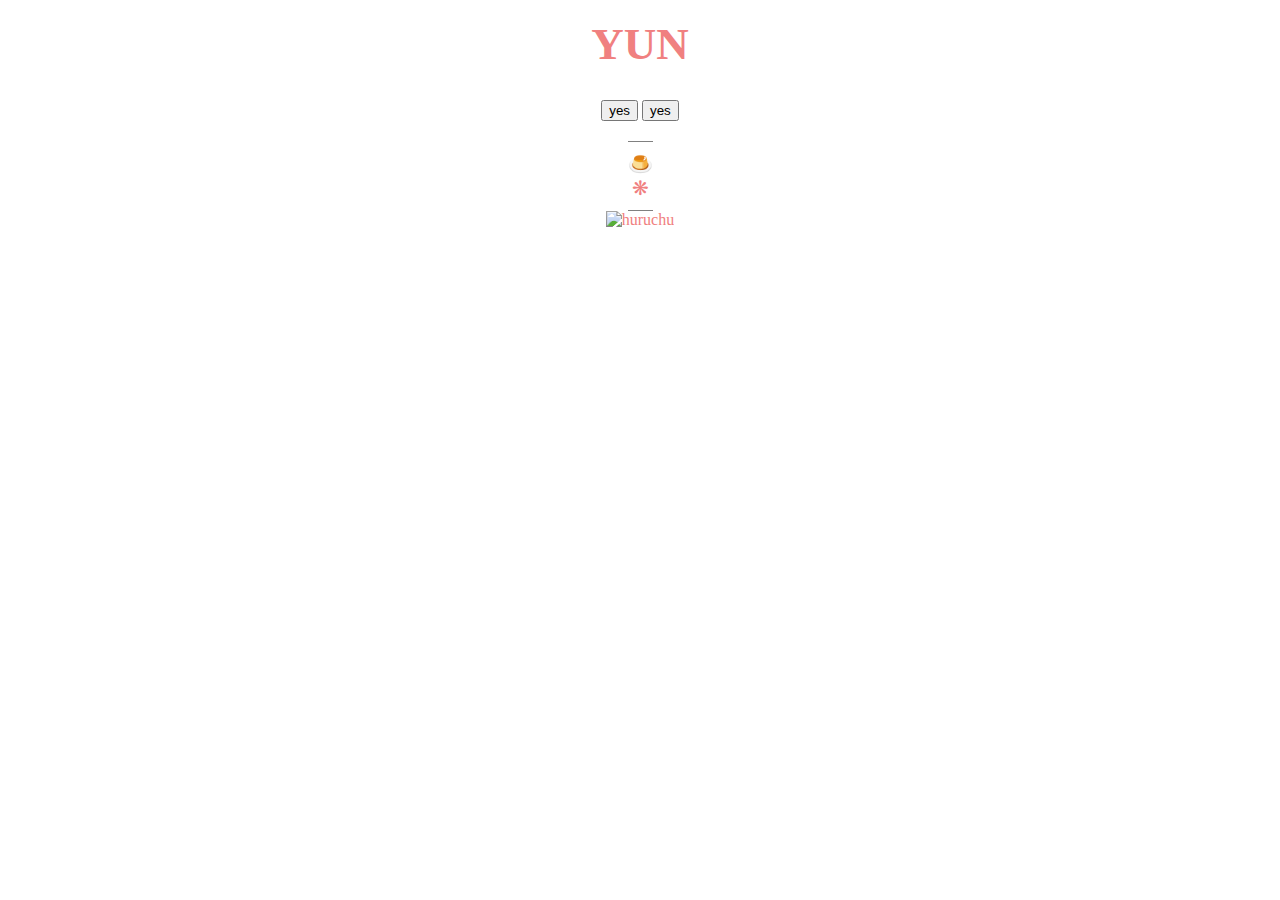
==== happiness.html @ 2ae06708 "erste yun" ====
<!DOCTYPE html>
<html>
  <head>
    <meta charset="utf-8">
    <title></title>
    <link rel="stylesheet" href="happiness-style.css">
  </head>
  <body>
    <h1><a href="index.html">YUN</a></h1>
    <input type="button" value="yes" onclick="
      document.querySelector('body').style.backgroundColor = '#42108B';
      document.querySelector('body').style.color = 'pink';
    ">
    <input type="button" value="yes" onclick="
      document.querySelector('body').style.backgroundColor = 'white';
      document.querySelector('body').style.color = 'black';
    ">
    <ol>
      <li><a href="happiness.html">🍮</a></li>
      <li><a href="index.html">❋</a></li>
    </ol>
    <a href="https://youtu.be/5OuWW9Zuexk">
    <img src="img/huruchu.JPG" alt="huruchu" width="662" height="894">
    </a>

  </body>
</html>
---- happiness-style.css ----
body{
  text-align: center;
}
a {
  color: LightCoral;
  text-decoration: none;
}
h1 {
  font-size:45px;
  text-align:center;
  margin: 0;
  padding: 10px;
  color: LightCoral;
}
h2 {
  color: MediumTurquoise;
}
ol {
  font-size:20px;
  display: table;
  margin: 0px;
  margin-left: auto;
  margin-right: auto;
  list-style: none;
  padding-left: 0;
  padding-top: 10px;
  padding-bottom: 10px;
  text-align: center;
  border-bottom: 1px solid grey;
  border-top: 1px solid grey;
}
input{
  margin-top: 20px;
  margin-bottom: 20px;
}
#grid {
  text-align: center;
}
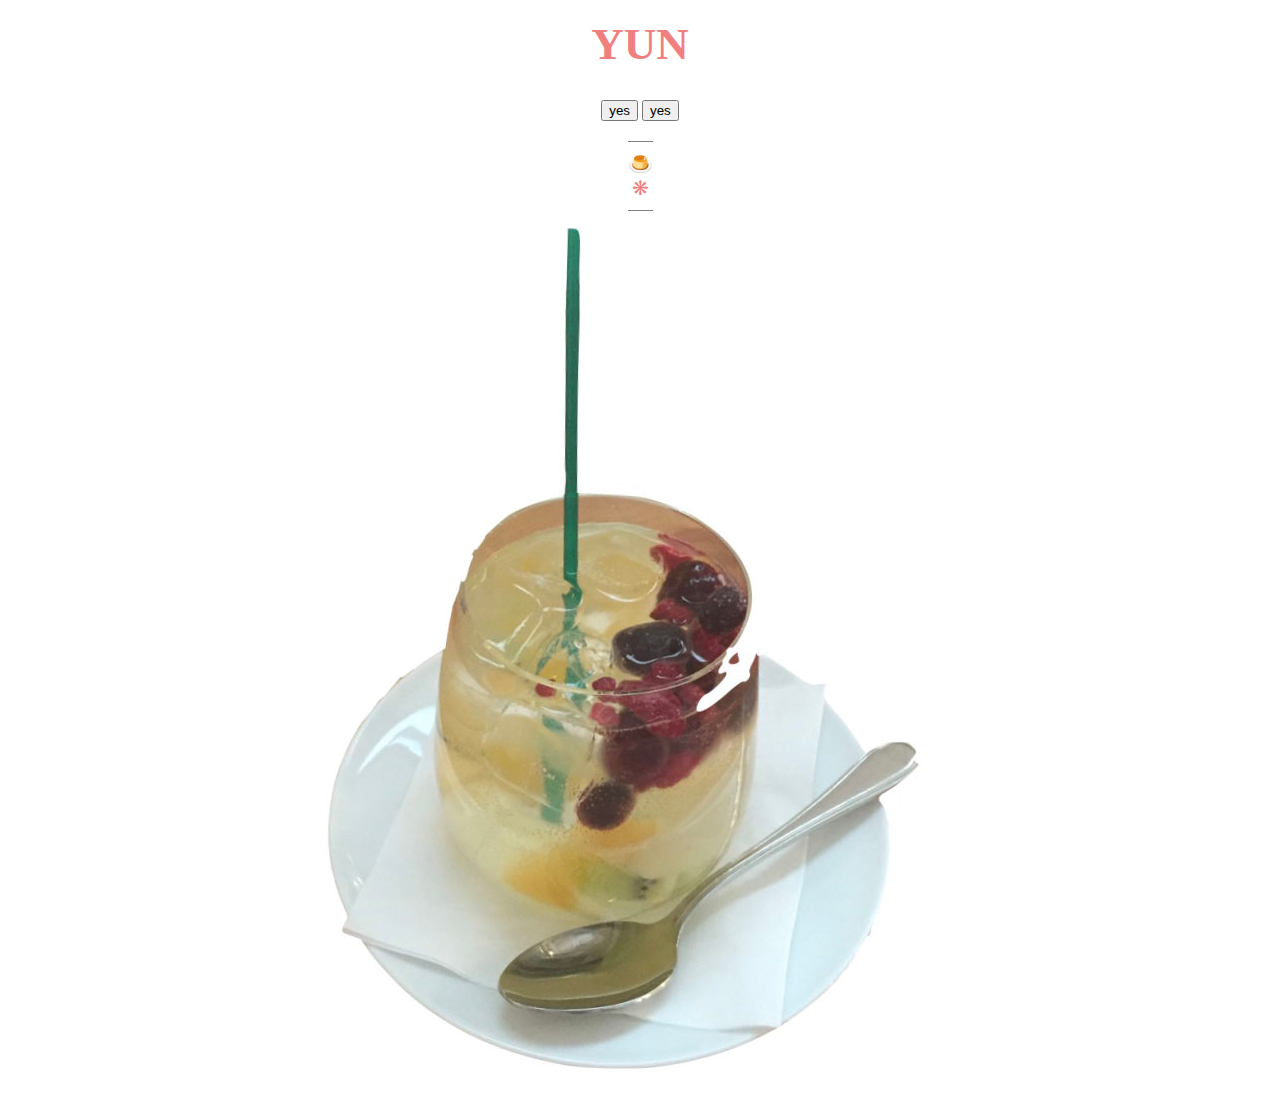
==== commit 1ba30c98: "zweite yun" ====
--- a/happiness.html
+++ b/happiness.html
@@ -20,7 +20,7 @@
       <li><a href="index.html">❋</a></li>
     </ol>
     <a href="https://youtu.be/5OuWW9Zuexk">
-    <img src="img/huruchu.JPG" alt="huruchu" width="662" height="894">
+    <img src="huruchu.JPG" alt="huruchu" width="662" height="894">
     </a>
 
   </body>
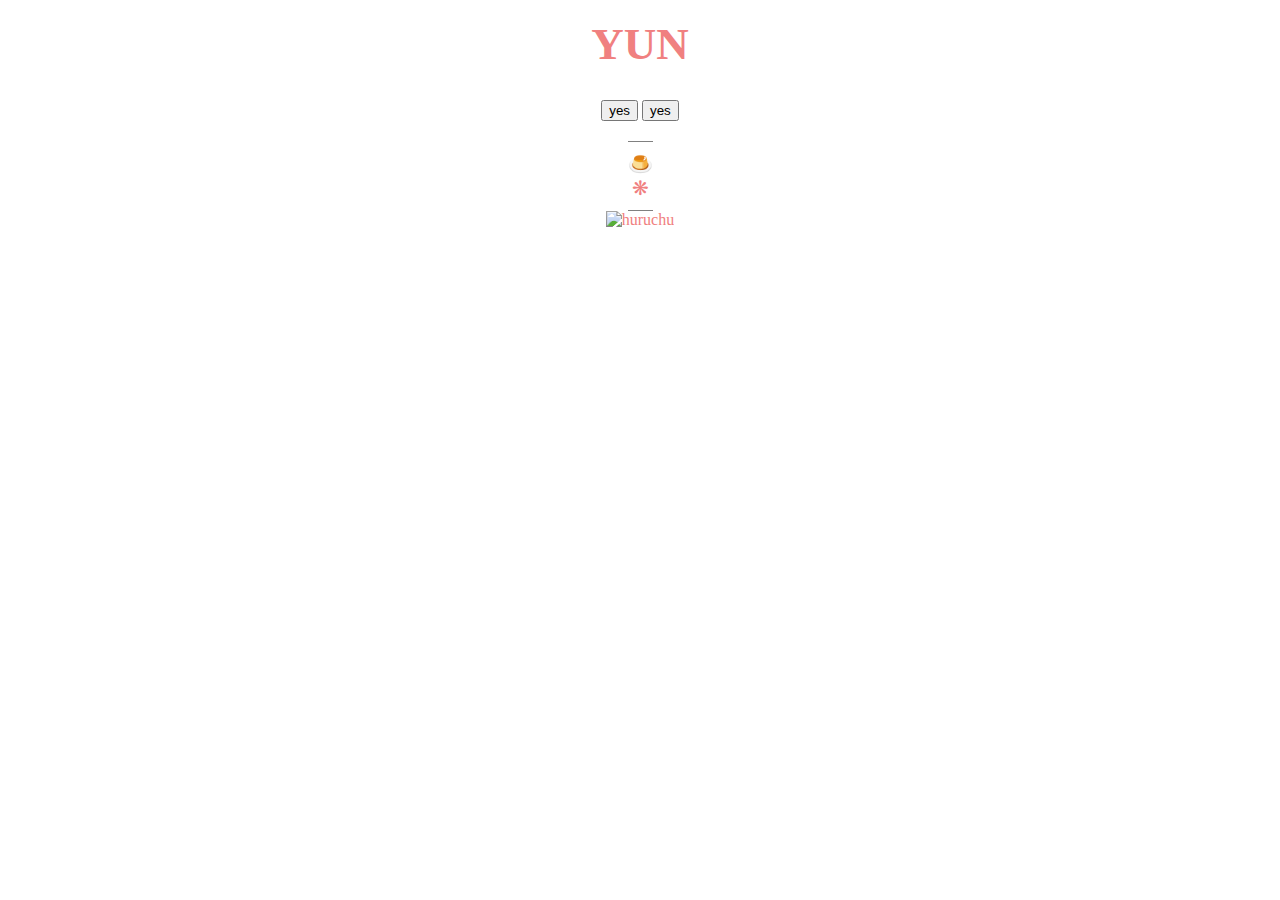
==== commit 3eae10e0: "dritte yun" ====
--- a/happiness.html
+++ b/happiness.html
@@ -20,8 +20,7 @@
       <li><a href="index.html">❋</a></li>
     </ol>
     <a href="https://youtu.be/5OuWW9Zuexk">
-    <img src="huruchu.JPG" alt="huruchu" width="662" height="894">
+    <img src="huruchu.png" alt="huruchu" width="30%">
     </a>
-
   </body>
 </html>
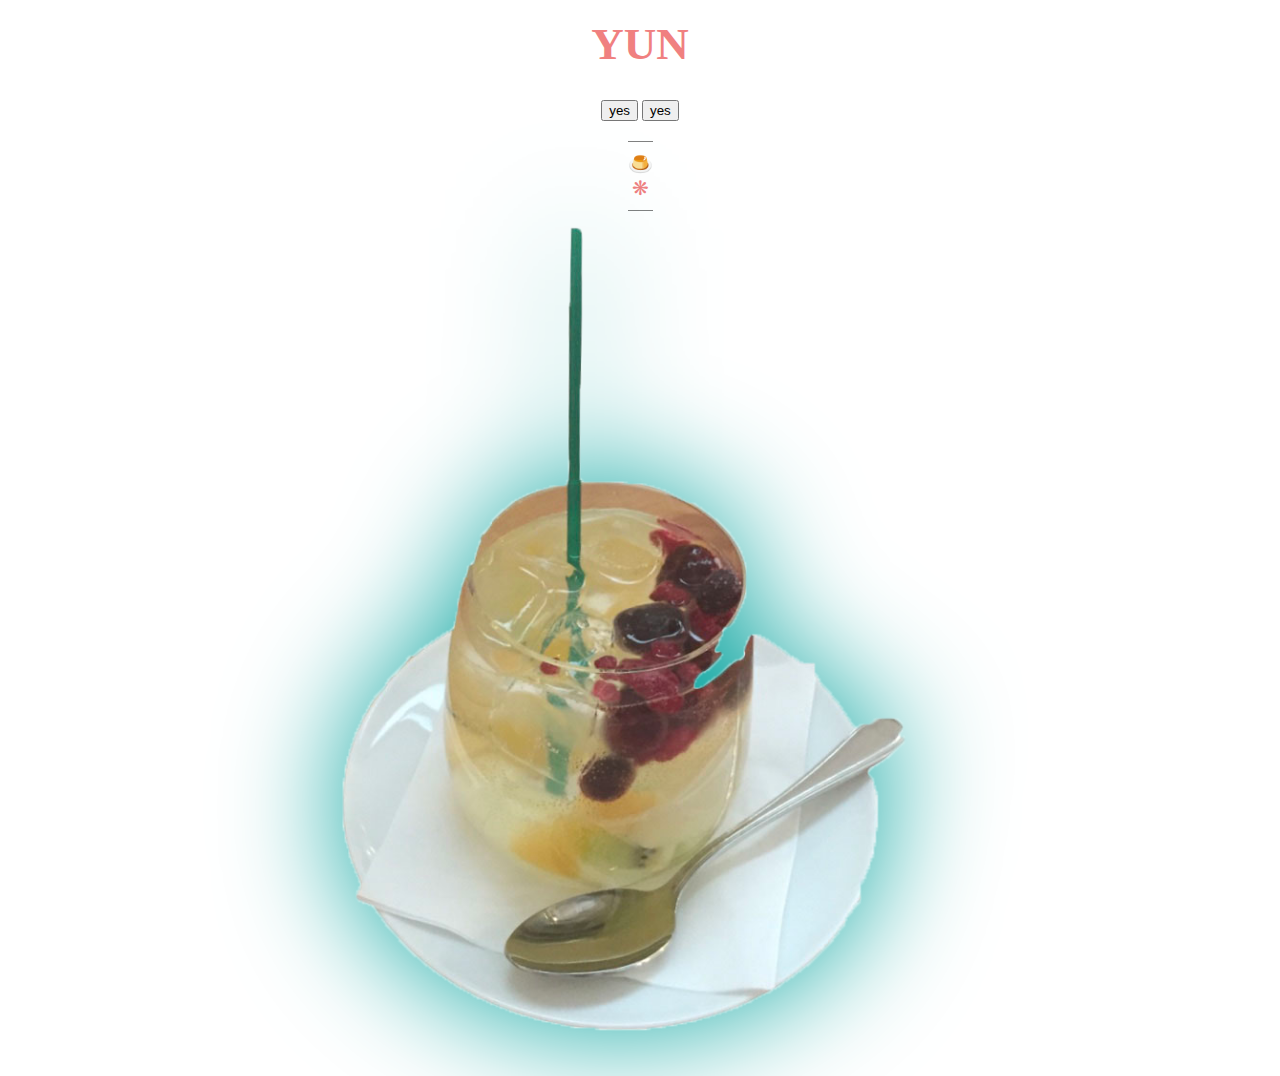
==== commit a7ec2d45: "dritte yun" ====
--- a/happiness.html
+++ b/happiness.html
@@ -20,7 +20,7 @@
       <li><a href="index.html">❋</a></li>
     </ol>
     <a href="https://youtu.be/5OuWW9Zuexk">
-    <img src="huruchu.png" alt="huruchu" width="30%">
+    <img src="huruchu.png" alt="huruchu" width="50%">
     </a>
   </body>
 </html>
--- a/happiness-style.css
+++ b/happiness-style.css
@@ -33,6 +33,10 @@
   margin-top: 20px;
   margin-bottom: 20px;
 }
+img{
+  filter: drop-shadow(0px 0px 60px #0DA5A0);
+  overflow: inherit;
+}
 #grid {
   text-align: center;
 }
